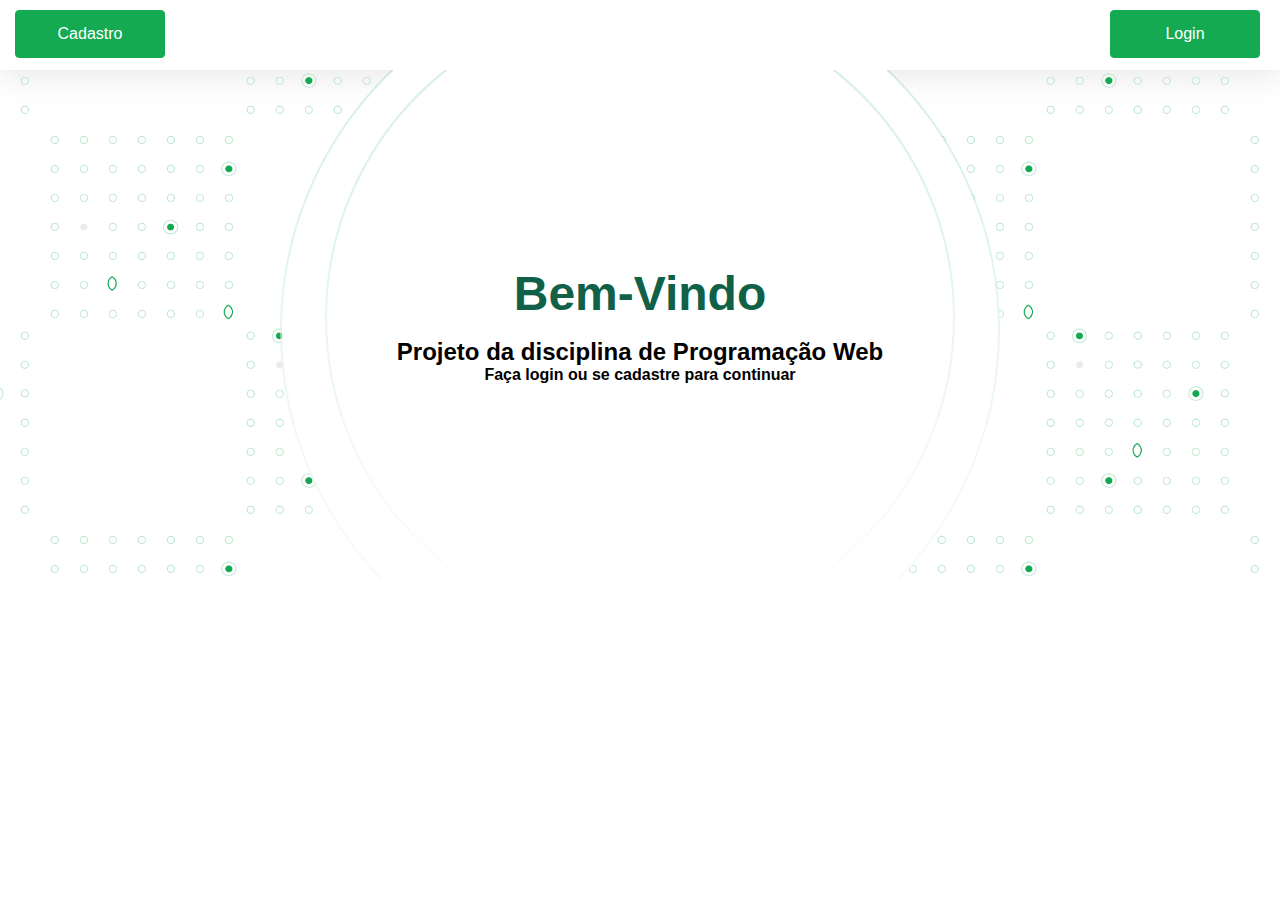
==== trabalho2-master/trabalho2-master/index.html @ 94e3bcf6 "Tela de Pesquisa parte 1" ====
<!DOCTYPE html>
<html>
<head>
    <meta charset='utf-8'>
    <meta http-equiv='X-UA-Compatible' content='IE=edge'>
    <title>Page Title</title>
    <meta name='viewport' content='width=device-width, initial-scale=1'>
    <link href="https://fonts.googleapis.com/icon?family=Material+Icons"; rel="stylesheet"><link rel='stylesheet' type='text/css' media='screen' href='assets/css/style.css'>
    <script type="text/javascript" src="js/util.js"></script>
</head>
<body>
    <div class="cabecalho">
       <button id="btn_cadastro">
           Cadastro
       </button>
       <button id="btn_login">
           Login
       </button>
    </div>
    <div class="corpo">
        <div class="meio">
            <div class="meio2">
                <div class="meio3">
                    <div id="login">
                        <div>
                            <label for="username">e-mail:</label>
                            <br>
                            <input type="text" id="username" placeholder="Insira o e-mail" name="username" required="required" >
                        </div>
                        <div>
                            <label for="pass">Senha (Minimo de 8 caracteres):</label>
                            <input type="password" id="pass" placeholder="Insira a Senha" name="password" required>
                        </div>
                        <button id="logar">Logar</button>
                        <button id="cadastrar">Cadastrar</button>
                    </div>
                    <div id="cadastro">
                        <div>
                            <label for="username">e-mail:</label>
                            <br>
                            <input type="text" id="username" placeholder="Insira o e-mail" name="username" required="required">
                        </div>
                        <div>
                            <label for="pass">Senha (Minimo de 8 caracteres):</label>
                            <input type="password" id="pass" placeholder="Insira a Senha" name="password" required>
                        </div>
                        <div>
                            <label for="pass">Confime a senha:</label>
                            <input type="password" id="pass" placeholder="Insira a Senha" name="password" required>
                        </div>
                        <button id="cadastrar">Cadastrar</button>
                    </div>
                    <div id="tela_inicial">
                        <h1>
                            Bem-Vindo
                        </h1>
                        <h2>
                            Projeto da disciplina de Programação Web
                        </h2>
                        <h4>Faça login ou se cadastre para continuar</h4>
                    </div>
                </div>
            </div>
        </div>
    </div>
</body>
<script src='assets/js/util.js'></script>
</html>
---- trabalho2-master/trabalho2-master/assets/css/style.css ----
@font-face {
    font-family: 'Grotesk BQ Light';
    src: url(../assets/fonts/akzidenz-grotesk-bq-light.otf);
}

html, body, a, p, h1, h2, h3, h4, h5, h6 {
    padding: 0px;
    margin: 0px;
    font-family:  Grotesk BQ Light,Helvetica,Arial !important;
}

.cabecalho > button{
    display: inline-block;
    /*background-color: brown;*/
    padding: 14px;
    font-family: Arial, Helvetica, sans-serif;
    font-size: 16px;    
    position: initial;
    margin-top: 10px;
}


.cabecalho {
    /*background-color: blue;*/
    height: 70px;
    width: 100%;
    -webkit-font-smoothing: subpixel-antialiased;
    box-shadow: 0 1px 1px rgba(0, 0, 0, 0.01), 0 10px 30px rgba(0,0,0,0.08);
    z-index: 1000000;
    display: block;
}

button {
    color: white;
    background-color: #13aa52;
    border: 1px solid #13aa52;
    border-radius: 4px;
    font-size: 16px;
    padding: 10px 30px;
    margin-right: 20px;
    margin-left: 15px;
    cursor: pointer;
    width: 150px;
}

#btn_cadastro{
    float: left;
}

#btn_login {
    float: right;
}

#btn_sair {
    float: right;
}

.corpo {
    background-image: url("../images/background.png");
    background-size: 400px;
    background-position: center;
    background-repeat: repeat;
    height: 510px;
    width: 100%;
    overflow: hidden;
    z-index: 10;
}

.meio {
    width: 800px;
    height: 800px;
    display: flex;
    box-sizing: border-box;
    margin-left: auto;
    margin-right: auto;
    position: relative;
    margin-top: -100px;
    text-align: center;
}

.meio2 {
    width: 90%;
    height: 90%;
    border: 2px solid transparent;
    background-image: linear-gradient(#fff, #fff), linear-gradient(to bottom,rgba(19,170,82,0.2),#fff);
    background-origin: border-box;
    background-clip: content-box, border-box;
    border-radius: 100%;
    display: flex;
    justify-content: center;
    align-items: center;
    align-content: center;
    box-sizing: border-box;
    position: relative;
    margin-left: auto;
    margin-right: auto;
}

.meio3 {
    width: 88%;
    height: 88%;
    border: 2px solid transparent;
    background-image: linear-gradient(#fff, #fff), linear-gradient(to bottom,rgba(19,170,82,0.2),#fff);
    background-origin: border-box;
    background-clip: content-box, border-box;
    border-radius: 100%;
    display: flex;
    justify-content: center;
    align-items: center;
    align-content: center;
    box-sizing: border-box;
    margin-top: -25px;
    margin-right: auto;
    margin-left: auto;
}

.meio3 h1{
    color: #116149;
    margin-bottom: 0;
    font-size: 48px;
    line-height: 58px;
    margin: 15px 0;
    box-sizing: border-box;
    display: block;
    margin-block-start: 0,67em;
    margin-block-end: 0,67em;
    margin-inline-start: 0px;
    margin-inline-end: 0px;
}

.pesquisa {
    height: 100px;
    width: 100%;
    align-items: center;
    display: flex;
    justify-content: center;
}

.pesquisa > select {
    width: 300px;
    height: 40px;
    font-size: 16px;
    padding: 10px 30px;
    border-radius: 4px; 
}
 
.resultados {
    display: flex;
}

.moeda{
    width: 50%;
    height: 150px;
    align-content: center;
    justify-content: center;
    display: grid;
    text-align: center;
}

.moeda.principal {
    float: left;
}

.moeda.secundario {
    float: rigth;
}

#login, #cadastro {
    text-align: center;
    display: none;
}

#login > div, #cadastro > div {
    margin-top: 20px;
}

#login > div > input, #cadastro > div > input {
    margin-top: 10px;
}

#login > button {
    margin-top: 20px;
}

#cadastro > button{
    width: 100%;
    padding: 12px 20px;
    margin: 8px 0;
    margin-top: 20px;
}

input[type=text], input[type=password]{
    width: 100%;
    padding: 12px 20px;
    margin: 8px 0;
    display: inline-block;
    border: 1px solid #ccc;
    box-sizing: border-box;
}

#cadastrar {
    float: left;
}
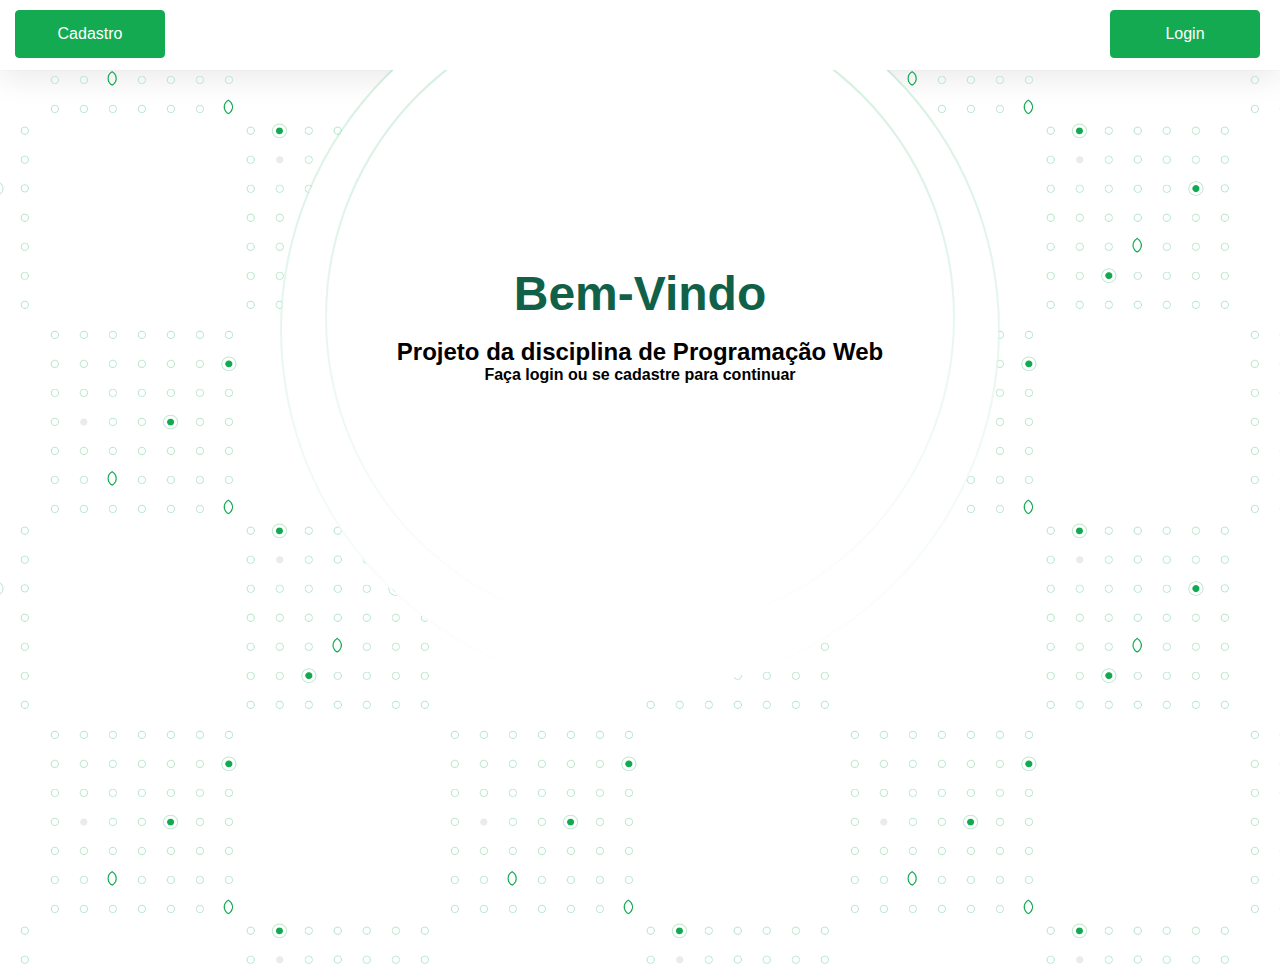
==== commit a549bebe: "Finalizando a parte html da pagina de pesquisa" ====
--- a/trabalho2-master/trabalho2-master/index.html
+++ b/trabalho2-master/trabalho2-master/index.html
@@ -25,7 +25,7 @@
                         <div>
                             <label for="username">e-mail:</label>
                             <br>
-                            <input type="text" id="username" placeholder="Insira o e-mail" name="username" required="required" >
+                            <input type="email" id="username" placeholder="Insira o e-mail" name="username" required="required" >
                         </div>
                         <div>
                             <label for="pass">Senha (Minimo de 8 caracteres):</label>
@@ -38,7 +38,7 @@
                         <div>
                             <label for="username">e-mail:</label>
                             <br>
-                            <input type="text" id="username" placeholder="Insira o e-mail" name="username" required="required">
+                            <input type="email" id="username" placeholder="Insira o e-mail" name="username" required="required">
                         </div>
                         <div>
                             <label for="pass">Senha (Minimo de 8 caracteres):</label>
--- a/trabalho2-master/trabalho2-master/assets/css/style.css
+++ b/trabalho2-master/trabalho2-master/assets/css/style.css
@@ -60,10 +60,14 @@
     background-size: 400px;
     background-position: center;
     background-repeat: repeat;
-    height: 510px;
+    height: 100vh;
     width: 100%;
     overflow: hidden;
     z-index: 10;
+}
+
+.corpo.lista {
+    height: 150vh   ;
 }
 
 .meio {
@@ -148,21 +152,72 @@
     display: flex;
 }
 
-.moeda{
+.moeda-principal{
+    color: white;
     width: 50%;
-    height: 150px;
+    height: 800px;
     align-content: center;
     justify-content: center;
+    display: flex;
+    text-align: center;
+}
+
+.listas > div > ul {
+    display: block;
+    justify-content: center;
+    align-items: center;
+}
+.listas > div > ul > li {
+    float: left;
+    list-style-type: none;
+    background-color: #13aa52;
+    border: 1px #FFF solid;
+    border-radius: 50%;
+    margin: 8px;
+    width: 80px;
+    height: 60px;
+    align-items: center;
+    display: flex;
+    justify-content: center;
+}
+
+.left {
+    float: left;
+    width: 200px;
     display: grid;
-    text-align: center;
-}
-
-.moeda.principal {
-    float: left;
-}
-
-.moeda.secundario {
+    align-items: center;
+    justify-content: center;
+}
+
+.left > div, .rigth > div {
+    background-color: #13aa52;
+    border-radius: 50px;
+    width: 180px;
+}
+
+.rigth {
     float: rigth;
+    width: 200px;
+    display: grid;
+    align-items: center;
+    justify-content: center;
+}
+.contas {
+    display: block;
+    justify-content: center;
+    align-items: center;
+}
+
+.contas > div:first-child {
+    margin-top: 150px;
+}
+
+.contas > div {
+    text-align: center;
+}
+.contas > div > label {
+    /* background-color: #13aa52; */
+    width: 100%;
 }
 
 #login, #cadastro {
@@ -189,7 +244,7 @@
     margin-top: 20px;
 }
 
-input[type=text], input[type=password]{
+input[type=text], input[type=password], input[type=number], input[type=email]{
     width: 100%;
     padding: 12px 20px;
     margin: 8px 0;
